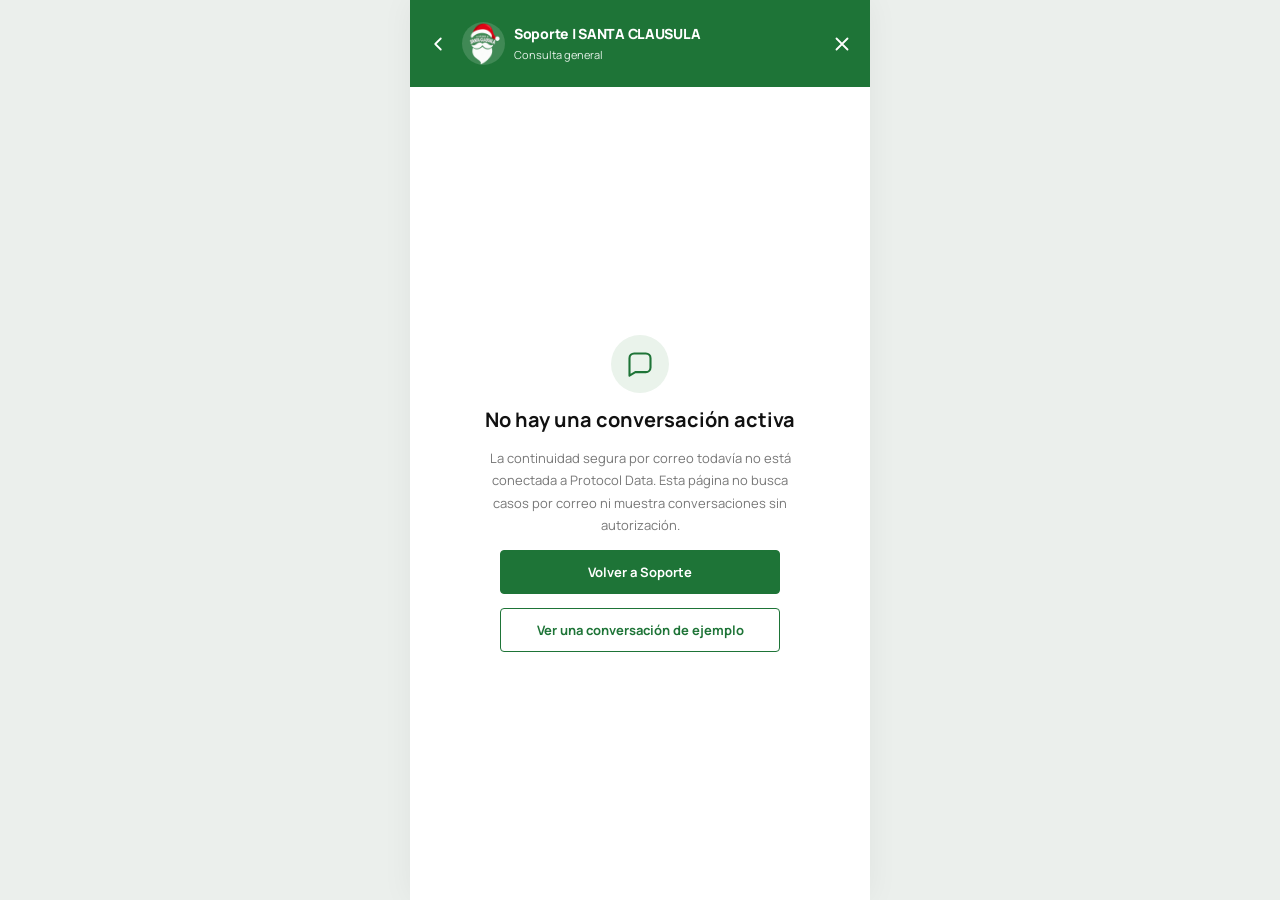
==== conversacion.html @ 4b4d0de5 "feat(support): implement approved case A general support UI" ====
<!doctype html>
<html lang="es-AR">
<head>
  <meta charset="utf-8" />
  <meta name="viewport" content="width=device-width, initial-scale=1, viewport-fit=cover" />
  <meta name="theme-color" content="#1E7437" />
  <meta name="santa-clausula-conversation-build" content="20261105-case-a-01" />
  <meta name="robots" content="noindex, nofollow" />
  <title>Conversación de Soporte | SANTA CLAUSULA</title>
  <meta name="description" content="Interfaz de conversación de Soporte. Actualmente disponible solamente como demostración." />
  <link rel="icon" type="image/webp" href="./assets/santa-clausula-logo.webp" />
  <link rel="preconnect" href="https://fonts.googleapis.com" />
  <link rel="preconnect" href="https://fonts.gstatic.com" crossorigin />
  <link href="https://fonts.googleapis.com/css2?family=Manrope:wght@400;500;600;700;800&display=swap" rel="stylesheet" />
  <link rel="stylesheet" href="./css/customer-conversation-v1.css?v=20261105-case-a-01" />
</head>
<body class="customer-conversation-body">
  <main class="conversation-shell" aria-labelledby="conversationHeading">
    <header class="conversation-header">
      <a class="conversation-header__back" href="./soporte.html" aria-label="Volver a Soporte">
        <svg viewBox="0 0 24 24" aria-hidden="true"><path d="m15 18-6-6 6-6" /></svg>
      </a>
      <div class="conversation-header__avatar" aria-hidden="true">
        <img src="./assets/santa-clausula-logo.webp" alt="" width="46" height="46" decoding="async" />
      </div>
      <div class="conversation-header__copy">
        <h1 id="conversationHeading">Soporte | SANTA CLAUSULA</h1>
        <p>Consulta general</p>
      </div>
      <a class="conversation-header__close" href="./soporte.html" aria-label="Cerrar vista y volver a Soporte">
        <svg viewBox="0 0 24 24" aria-hidden="true"><path d="M18 6 6 18M6 6l12 12" /></svg>
      </a>
    </header>

    <section id="conversationDemo" class="conversation-panel" aria-label="Vista previa de conversación" hidden>
      <div class="conversation-demo-notice" role="status">
        <span class="conversation-demo-notice__dot" aria-hidden="true"></span>
        Vista previa de diseño · mensajes ficticios · sin conexión con Soporte
      </div>
      <div class="conversation-context">
        <div class="conversation-context__row">
          <span>Motivo: Cambios y devoluciones</span>
          <span class="conversation-context__status">En proceso (ejemplo)</span>
        </div>
      </div>
      <div id="conversationMessagesDemo" class="conversation-messages" role="log" aria-label="Mensajes de ejemplo">
        <p class="conversation-day">Hoy · Conversación de ejemplo</p>
        <article class="conversation-message conversation-message--customer">
          <div class="conversation-message__bubble">
            <p>Hola, quería consultar sobre las opciones de devolución.</p>
            <span>Vos · 10:32</span>
          </div>
        </article>
        <article class="conversation-message conversation-message--support">
          <span class="conversation-message__avatar" aria-hidden="true">
            <img src="./assets/santa-clausula-logo.webp" alt="" width="28" height="28" decoding="async" />
          </span>
          <div class="conversation-message__bubble">
            <p>¡Hola! Recibimos tu consulta. Vamos a ayudarte con la información correspondiente.</p>
            <span>Soporte · 10:35</span>
          </div>
        </article>
        <p class="conversation-privacy">Los mensajes reales serán privados de cada conversación autorizada.</p>
      </div>
      <div class="conversation-composer" aria-label="Redacción de mensajes: no disponible en demostración">
        <div class="conversation-composer__bar">
          <button type="button" disabled aria-label="Adjuntar archivo, no habilitado" title="Adjuntos disponibles tras activar Soporte">
            <svg viewBox="0 0 24 24" aria-hidden="true"><path d="m19 13-7.6 7.6a5 5 0 0 1-7-7L13 4.9a3.4 3.4 0 0 1 4.8 4.8l-8.5 8.5a1.7 1.7 0 0 1-2.4-2.4L14.5 8" /></svg>
          </button>
          <textarea rows="1" disabled aria-label="Escribir mensaje, no habilitado" placeholder="Escribí tu mensaje..."></textarea>
          <button type="button" class="conversation-composer__send" disabled aria-label="Enviar mensaje, no habilitado" title="Envío disponible al conectar Protocol Data">
            <svg viewBox="0 0 24 24" aria-hidden="true"><path d="m22 2-7 20-4-9-9-4Z" /><path d="M22 2 11 13" /></svg>
          </button>
        </div>
        <p>Vista previa: no podés enviar mensajes desde esta pantalla.</p>
      </div>
    </section>

    <section id="conversationEmpty" class="conversation-empty" aria-labelledby="conversationEmptyTitle">
      <div class="conversation-empty__icon" aria-hidden="true">
        <svg viewBox="0 0 24 24"><path d="M21 15a4 4 0 0 1-4 4H8l-5 3V7a4 4 0 0 1 4-4h10a4 4 0 0 1 4 4v8Z" /></svg>
      </div>
      <h2 id="conversationEmptyTitle">No hay una conversación activa</h2>
      <p>La continuidad segura por correo todavía no está conectada a Protocol Data. Esta página no busca casos por correo ni muestra conversaciones sin autorización.</p>
      <a class="conversation-empty__return" href="./soporte.html">Volver a Soporte</a>
      <a class="conversation-empty__preview" href="./conversacion.html?demo=1">Ver una conversación de ejemplo</a>
    </section>
  </main>
  <script defer src="./js/customer-conversation-v1.js?v=20261105-case-a-01"></script>
</body>
</html>
---- css/customer-conversation-v1.css ----
:root {
  --chat-green: #1E7437;
  --chat-ink: #111111;
  --chat-gray: #777777;
}
* { box-sizing: border-box; }
html, body { min-height: 100%; }
body.customer-conversation-body {
  display: flex;
  justify-content: center;
  align-items: stretch;
  margin: 0;
  background: #EBEFEC;
  color: var(--chat-ink);
  font-family: "Manrope", system-ui, -apple-system, sans-serif;
}
button, textarea { font: inherit; }
[hidden] { display: none !important; }
.conversation-shell {
  display: flex;
  width: min(100%, 460px);
  height: 100dvh;
  min-height: 0;
  flex-direction: column;
  overflow: hidden;
  background: #FFFFFF;
  box-shadow: 0 0 30px rgba(0, 0, 0, .05);
}
.conversation-header {
  display: grid;
  flex: none;
  grid-template-columns: 30px 43px minmax(0,1fr) 30px;
  align-items: center;
  gap: 9px;
  min-height: 87px;
  padding: max(13px, env(safe-area-inset-top, 0px)) 13px 13px;
  background: var(--chat-green);
  color: #FFFFFF;
}
.conversation-header__back,
.conversation-header__close {
  display: grid;
  width: 30px;
  height: 38px;
  place-items: center;
  color: #FFFFFF;
  text-decoration: none;
}
.conversation-header__back svg,
.conversation-header__close svg {
  width: 22px;
  height: 22px;
  fill: none;
  stroke: currentColor;
  stroke-width: 2;
  stroke-linecap: round;
  stroke-linejoin: round;
}
.conversation-header__avatar,
.conversation-message__avatar {
  display: flex;
  flex: none;
  align-items: center;
  justify-content: center;
  border-radius: 50%;
  background: rgba(255,255,255,.15);
}
.conversation-header__avatar {
  width: 43px;
  height: 43px;
}
.conversation-header__avatar img {
  display: block;
  width: 43px;
  height: 43px;
  object-fit: contain;
}
.conversation-header__copy { min-width: 0; }
.conversation-header__copy h1 {
  margin: 0;
  color: #FFFFFF;
  font-size: clamp(11px, 3.2vw, 14px);
  font-weight: 800;
  line-height: 1.34;
  letter-spacing: -.02em;
}
.conversation-header__copy p {
  margin: 4px 0 0;
  color: #E6F2E9;
  font-size: 11px;
  line-height: 1.3;
}
.conversation-panel {
  display: flex;
  flex: 1 1 auto;
  min-height: 0;
  flex-direction: column;
}
.conversation-demo-notice {
  display: flex;
  flex: none;
  align-items: center;
  gap: 7px;
  padding: 9px 13px;
  border-bottom: 1px solid #E5D7BE;
  background: #FFF7E8;
  color: #735113;
  font-size: 10px;
  font-weight: 600;
  line-height: 1.5;
}
.conversation-demo-notice__dot {
  width: 7px;
  height: 7px;
  flex: none;
  border-radius: 50%;
  background: #D49A37;
}
.conversation-context {
  flex: none;
  padding: 12px 14px;
  border-bottom: 1px solid #ECECEC;
  background: #F7F8F7;
}
.conversation-context__row {
  display: flex;
  justify-content: space-between;
  align-items: center;
  gap: 8px;
  color: #686868;
  font-size: 11px;
  line-height: 1.5;
}
.conversation-context__status {
  color: var(--chat-green);
  font-weight: 700;
  text-align: right;
}
.conversation-messages {
  display: flex;
  flex: 1 1 auto;
  min-height: 0;
  flex-direction: column;
  gap: 22px;
  overflow-y: auto;
  padding: 20px 15px 18px;
  background: #FFFFFF;
  overscroll-behavior: contain;
}
.conversation-day {
  margin: 0;
  color: #979797;
  text-align: center;
  font-size: 11px;
}
.conversation-message {
  display: flex;
  max-width: 100%;
}
.conversation-message--customer { justify-content: flex-end; }
.conversation-message--support {
  align-items: flex-start;
  gap: 8px;
  justify-content: flex-start;
}
.conversation-message__bubble {
  max-width: 83%;
  padding: 12px;
  border-radius: 10px;
}
.conversation-message--customer .conversation-message__bubble {
  background: #E7F3E9;
}
.conversation-message--support .conversation-message__bubble {
  background: #F2F2F2;
}
.conversation-message__bubble p {
  margin: 0;
  color: #252525;
  font-size: 13px;
  line-height: 1.65;
  overflow-wrap: anywhere;
}
.conversation-message__bubble span {
  display: block;
  margin-top: 7px;
  color: #797979;
  font-size: 10px;
  text-align: right;
}
.conversation-message__avatar {
  width: 28px;
  height: 28px;
  background: var(--chat-green);
}
.conversation-message__avatar img {
  display: block;
  width: 28px;
  height: 28px;
  object-fit: contain;
}
.conversation-privacy {
  margin: auto 0 0;
  padding: 4px 0;
  color: #9A9A9A;
  font-size: 10px;
  text-align: center;
  line-height: 1.5;
}
.conversation-composer {
  flex: none;
  padding: 12px 13px calc(13px + env(safe-area-inset-bottom, 0px));
  border-top: 1px solid #EAEAEA;
  background: #FFFFFF;
}
.conversation-composer__bar {
  display: flex;
  align-items: center;
  gap: 9px;
  min-height: 50px;
  padding: 7px 8px;
  border: 1px solid #DDDDDD;
  border-radius: 4px;
}
.conversation-composer__bar button {
  display: grid;
  width: 34px;
  height: 34px;
  flex: none;
  place-items: center;
  padding: 5px;
  border: 0;
  background: transparent;
  color: #999999;
}
.conversation-composer__bar button svg {
  width: 19px;
  height: 19px;
  fill: none;
  stroke: currentColor;
  stroke-width: 1.8;
  stroke-linecap: round;
  stroke-linejoin: round;
}
.conversation-composer__bar textarea {
  display: block;
  flex: 1 1 auto;
  min-width: 0;
  resize: none;
  border: 0;
  outline: 0;
  background: transparent;
  color: #777777;
  font-size: 13px;
}
.conversation-composer__bar textarea::placeholder { color: #999999; }
.conversation-composer__bar .conversation-composer__send {
  border-radius: 4px;
  background: #1E7437;
  color: #FFFFFF;
  opacity: .65;
}
.conversation-composer p {
  margin: 9px 0 0;
  color: #999999;
  font-size: 10px;
  text-align: center;
}
.conversation-empty {
  display: flex;
  flex: 1 1 auto;
  min-height: 0;
  flex-direction: column;
  justify-content: center;
  align-items: center;
  gap: 14px;
  padding: 32px 22px;
  text-align: center;
}
.conversation-empty__icon {
  display: grid;
  width: 58px;
  height: 58px;
  place-items: center;
  border-radius: 50%;
  background: #EAF3EB;
  color: var(--chat-green);
}
.conversation-empty__icon svg {
  width: 28px;
  height: 28px;
  fill: none;
  stroke: currentColor;
  stroke-width: 1.8;
  stroke-linecap: round;
  stroke-linejoin: round;
}
.conversation-empty h2 {
  margin: 0;
  color: #111111;
  font-size: 20px;
  line-height: 1.3;
}
.conversation-empty p {
  max-width: 330px;
  margin: 0;
  color: #777777;
  font-size: 13px;
  line-height: 1.7;
}
.conversation-empty__return,
.conversation-empty__preview {
  display: block;
  width: min(100%, 280px);
  padding: 12px 15px;
  border: 1px solid var(--chat-green);
  border-radius: 4px;
  background: var(--chat-green);
  color: #FFFFFF;
  font-size: 13px;
  font-weight: 700;
  text-decoration: none;
}
.conversation-empty__preview {
  background: #FFFFFF;
  color: var(--chat-green);
}
.conversation-header__back:focus-visible,
.conversation-header__close:focus-visible,
.conversation-empty a:focus-visible {
  outline: 3px solid #2579FF;
  outline-offset: 2px;
}
@media (max-width: 350px) {
  .conversation-header { gap: 5px; padding-right: 9px; padding-left: 9px; }
  .conversation-header__copy h1 { font-size: 11px; }
  .conversation-context__row { font-size: 10px; }
}
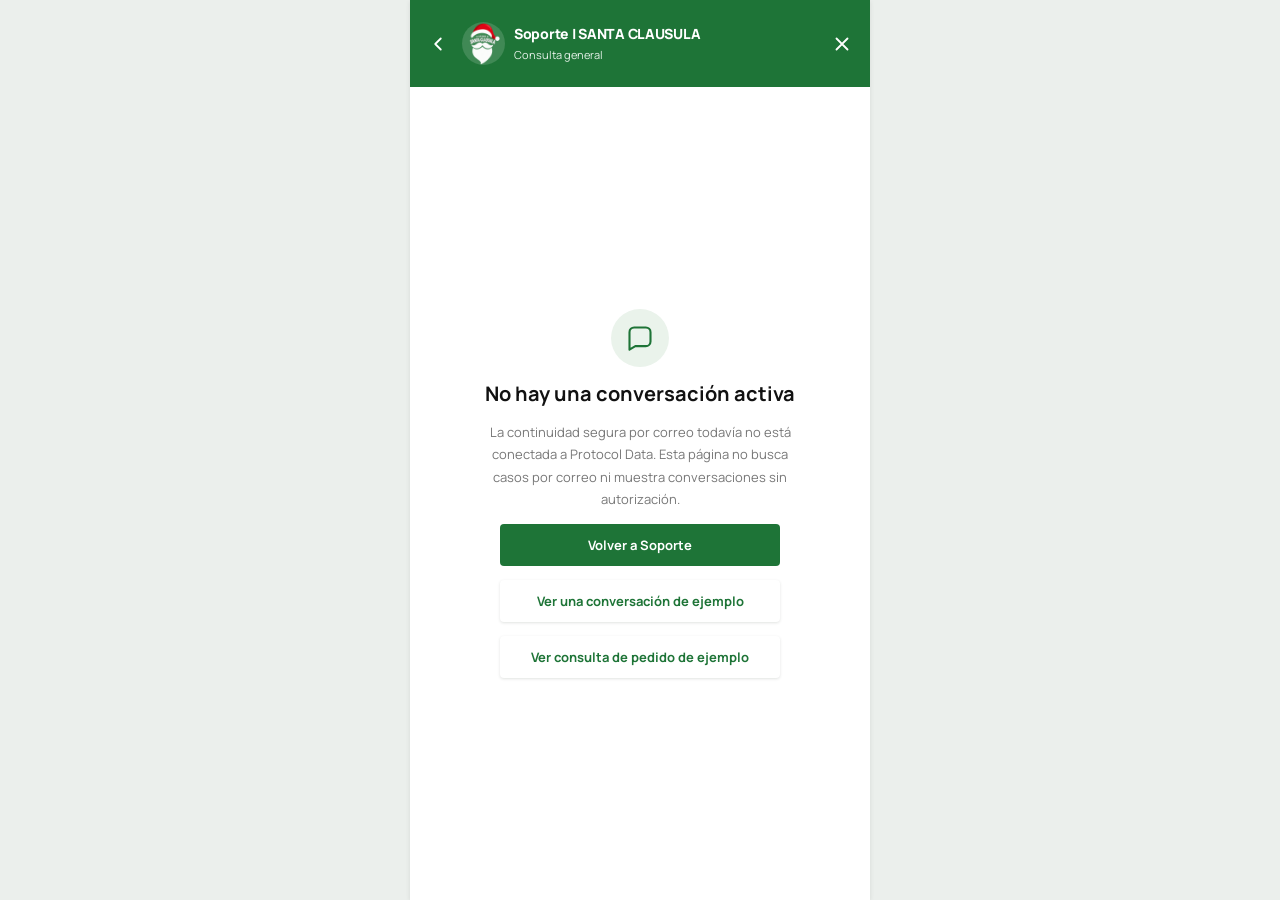
==== commit 8f789d39: "feat(support): add approved buyer context previews without colored borders" ====
--- a/conversacion.html
+++ b/conversacion.html
@@ -4,7 +4,7 @@
   <meta charset="utf-8" />
   <meta name="viewport" content="width=device-width, initial-scale=1, viewport-fit=cover" />
   <meta name="theme-color" content="#1E7437" />
-  <meta name="santa-clausula-conversation-build" content="20261105-case-a-01" />
+  <meta name="santa-clausula-conversation-build" content="20261105-case-b-01" />
   <meta name="robots" content="noindex, nofollow" />
   <title>Conversación de Soporte | SANTA CLAUSULA</title>
   <meta name="description" content="Interfaz de conversación de Soporte. Actualmente disponible solamente como demostración." />
@@ -12,7 +12,7 @@
   <link rel="preconnect" href="https://fonts.googleapis.com" />
   <link rel="preconnect" href="https://fonts.gstatic.com" crossorigin />
   <link href="https://fonts.googleapis.com/css2?family=Manrope:wght@400;500;600;700;800&display=swap" rel="stylesheet" />
-  <link rel="stylesheet" href="./css/customer-conversation-v1.css?v=20261105-case-a-01" />
+  <link rel="stylesheet" href="./css/customer-conversation-v1.css?v=20261105-case-b-01" />
 </head>
 <body class="customer-conversation-body">
   <main class="conversation-shell" aria-labelledby="conversationHeading">
@@ -25,7 +25,7 @@
       </div>
       <div class="conversation-header__copy">
         <h1 id="conversationHeading">Soporte | SANTA CLAUSULA</h1>
-        <p>Consulta general</p>
+        <p id="conversationSubtitle">Consulta general</p>
       </div>
       <a class="conversation-header__close" href="./soporte.html" aria-label="Cerrar vista y volver a Soporte">
         <svg viewBox="0 0 24 24" aria-hidden="true"><path d="M18 6 6 18M6 6l12 12" /></svg>
@@ -37,17 +37,59 @@
         <span class="conversation-demo-notice__dot" aria-hidden="true"></span>
         Vista previa de diseño · mensajes ficticios · sin conexión con Soporte
       </div>
+      <nav class="conversation-preview-switch" aria-label="Cambiar escenario de ejemplo">
+        <a href="./conversacion.html?demo=1" data-conversation-preview="general">General</a>
+        <a href="./conversacion.html?demo=buyer-pending" data-conversation-preview="buyer-pending">Sin verificar</a>
+        <a href="./conversacion.html?demo=buyer-verified" data-conversation-preview="buyer-verified">Pedido verificado</a>
+      </nav>
       <div class="conversation-context">
         <div class="conversation-context__row">
-          <span>Motivo: Cambios y devoluciones</span>
-          <span class="conversation-context__status">En proceso (ejemplo)</span>
+          <span id="conversationContextReason">Motivo: Cambios y devoluciones</span>
+          <span id="conversationContextStatus" class="conversation-context__status">En proceso (ejemplo)</span>
         </div>
       </div>
+      <section id="conversationBuyerPending" class="conversation-buyer-context conversation-buyer-context--pending" aria-label="Estado de verificación del pedido de ejemplo" hidden>
+        <div class="conversation-buyer-context__intro">
+          <span class="conversation-buyer-context__symbol" aria-hidden="true">
+            <svg viewBox="0 0 24 24"><path d="M12 3 4 6v6c0 5 3.4 8 8 9 4.6-1 8-4 8-9V6l-8-3Z"/><path d="M12 8v5m0 3h.01"/></svg>
+          </span>
+          <div class="conversation-buyer-context__copy">
+            <strong>Compra pendiente de verificación</strong>
+            <p>No hay un pedido asociado de forma segura a esta conversación.</p>
+          </div>
+        </div>
+      </section>
+      <section id="conversationBuyerVerified" class="conversation-buyer-context conversation-buyer-context--verified" aria-label="Pedido asociado ficticio de demostración" hidden>
+        <div class="conversation-buyer-context__intro">
+          <span class="conversation-buyer-context__symbol" aria-hidden="true">
+            <svg viewBox="0 0 24 24"><path d="M20 6 9 17l-5-5"/></svg>
+          </span>
+          <div class="conversation-buyer-context__copy">
+            <strong>Compra verificada (ejemplo)</strong>
+            <p>Datos ficticios para revisar el diseño.</p>
+          </div>
+        </div>
+        <div class="conversation-order-card" aria-label="Resumen de pedido de ejemplo">
+          <div class="conversation-order-card__top">
+            <span class="conversation-order-card__icon" aria-hidden="true">
+              <svg viewBox="0 0 24 24"><path d="M3 7 12 3l9 4v10l-9 4-9-4V7Z"/><path d="M3 7l9 4 9-4M12 11v10"/></svg>
+            </span>
+            <div class="conversation-order-card__identity">
+              <strong>Pedido #SC-DEMO</strong>
+              <span>Pedido asociado · Ficticio</span>
+            </div>
+          </div>
+          <div class="conversation-order-card__status">
+            <span>Estado del pedido</span>
+            <strong>En preparación (ejemplo)</strong>
+          </div>
+        </div>
+      </section>
       <div id="conversationMessagesDemo" class="conversation-messages" role="log" aria-label="Mensajes de ejemplo">
         <p class="conversation-day">Hoy · Conversación de ejemplo</p>
         <article class="conversation-message conversation-message--customer">
           <div class="conversation-message__bubble">
-            <p>Hola, quería consultar sobre las opciones de devolución.</p>
+            <p id="conversationSampleCustomer">Hola, quería consultar sobre las opciones de devolución.</p>
             <span>Vos · 10:32</span>
           </div>
         </article>
@@ -56,7 +98,7 @@
             <img src="./assets/santa-clausula-logo.webp" alt="" width="28" height="28" decoding="async" />
           </span>
           <div class="conversation-message__bubble">
-            <p>¡Hola! Recibimos tu consulta. Vamos a ayudarte con la información correspondiente.</p>
+            <p id="conversationSampleSupport">¡Hola! Recibimos tu consulta. Vamos a ayudarte con la información correspondiente.</p>
             <span>Soporte · 10:35</span>
           </div>
         </article>
@@ -84,8 +126,9 @@
       <p>La continuidad segura por correo todavía no está conectada a Protocol Data. Esta página no busca casos por correo ni muestra conversaciones sin autorización.</p>
       <a class="conversation-empty__return" href="./soporte.html">Volver a Soporte</a>
       <a class="conversation-empty__preview" href="./conversacion.html?demo=1">Ver una conversación de ejemplo</a>
+      <a class="conversation-empty__preview" href="./conversacion.html?demo=buyer-pending">Ver consulta de pedido de ejemplo</a>
     </section>
   </main>
-  <script defer src="./js/customer-conversation-v1.js?v=20261105-case-a-01"></script>
+  <script defer src="./js/customer-conversation-v1.js?v=20261105-case-b-01"></script>
 </body>
 </html>
--- a/css/customer-conversation-v1.css
+++ b/css/customer-conversation-v1.css
@@ -336,3 +336,201 @@
   .conversation-header__copy h1 { font-size: 11px; }
   .conversation-context__row { font-size: 10px; }
 }
+
+/* ---------------------------------------------------------------------
+   Case B — buyer context is UI-only, NOT a verified customer projection.
+   Approved 2026-11-05: NO colored outlines on cards, badges or widgets.
+   Background separation + tight, soft shadows instead of borders.
+   --------------------------------------------------------------------- */
+.conversation-preview-switch {
+  display: grid;
+  grid-template-columns: repeat(3, minmax(0, 1fr));
+  align-items: stretch;
+  flex: none;
+  gap: 5px;
+  padding: 8px 10px;
+  background: #F1F2F1;
+}
+.conversation-preview-switch a {
+  display: flex;
+  min-width: 0;
+  min-height: 36px;
+  align-items: center;
+  justify-content: center;
+  padding: 7px 5px;
+  border: 0;
+  border-radius: 4px;
+  background: transparent;
+  color: #5D665E;
+  text-align: center;
+  text-decoration: none;
+  font-size: 10.5px;
+  font-weight: 700;
+  line-height: 1.25;
+}
+.conversation-preview-switch a[aria-current="page"] {
+  background: #FFFFFF;
+  color: #1E7437;
+  box-shadow: 0 1px 3px rgba(20, 35, 24, .13);
+}
+.conversation-preview-switch a:focus-visible,
+.conversation-empty a:focus-visible {
+  outline: 0;
+  text-decoration: underline;
+  text-decoration-thickness: 2px;
+  text-underline-offset: 4px;
+  box-shadow: 0 1px 4px rgba(15, 27, 18, .24);
+}
+.conversation-buyer-context {
+  display: flex;
+  flex: none;
+  flex-direction: column;
+  gap: 12px;
+  padding: 13px 14px;
+  background: #F7F8F7;
+}
+.conversation-buyer-context__intro {
+  display: flex;
+  align-items: flex-start;
+  gap: 10px;
+}
+.conversation-buyer-context__symbol {
+  display: grid;
+  width: 29px;
+  height: 29px;
+  flex: none;
+  place-items: center;
+  border: 0;
+  border-radius: 4px;
+  background: #E7F1E9;
+  color: #1E7437;
+}
+.conversation-buyer-context--pending .conversation-buyer-context__symbol {
+  background: #EDEDED;
+  color: #5E5E5E;
+}
+.conversation-buyer-context__symbol svg,
+.conversation-order-card__icon svg {
+  width: 18px;
+  height: 18px;
+  fill: none;
+  stroke: currentColor;
+  stroke-width: 1.8;
+  stroke-linecap: round;
+  stroke-linejoin: round;
+}
+.conversation-buyer-context__copy { flex: 1; min-width: 0; }
+.conversation-buyer-context__copy strong {
+  display: block;
+  color: #202220;
+  font-size: 12px;
+  font-weight: 800;
+  line-height: 1.4;
+}
+.conversation-buyer-context__copy p {
+  margin: 4px 0 0;
+  color: #777777;
+  font-size: 11px;
+  line-height: 1.5;
+}
+.conversation-order-card {
+  display: flex;
+  flex-direction: column;
+  gap: 13px;
+  padding: 12px;
+  border: 0;
+  border-radius: 4px;
+  background: #FFFFFF;
+  box-shadow: 0 1px 3px rgba(18, 30, 19, .12);
+}
+.conversation-order-card__top {
+  display: flex;
+  align-items: center;
+  gap: 10px;
+}
+.conversation-order-card__icon {
+  display: grid;
+  width: 42px;
+  height: 42px;
+  flex: none;
+  place-items: center;
+  border: 0;
+  border-radius: 4px;
+  background: #E7F1E9;
+  color: #1E7437;
+}
+.conversation-order-card__icon svg {
+  width: 22px;
+  height: 22px;
+}
+.conversation-order-card__identity {
+  display: flex;
+  min-width: 0;
+  flex: 1;
+  flex-direction: column;
+  gap: 3px;
+}
+.conversation-order-card__identity strong {
+  color: #202220;
+  font-size: 13px;
+  font-weight: 800;
+}
+.conversation-order-card__identity span {
+  color: #777777;
+  font-size: 11px;
+}
+.conversation-order-card__status {
+  display: flex;
+  align-items: center;
+  justify-content: space-between;
+  gap: 12px;
+}
+.conversation-order-card__status span {
+  color: #777777;
+  font-size: 11px;
+}
+.conversation-order-card__status strong {
+  color: #1E7437;
+  text-align: right;
+  font-size: 11px;
+  font-weight: 700;
+}
+/* Remove legacy colored/visible card or widget outlines also in Case A. */
+.conversation-demo-notice,
+.conversation-context,
+.conversation-composer,
+.conversation-composer__bar,
+.conversation-empty__return,
+.conversation-empty__preview {
+  border: 0;
+}
+.conversation-context,
+.conversation-composer {
+  box-shadow: 0 1px 2px rgba(18, 30, 19, .08);
+}
+.conversation-composer__bar {
+  background: #F8F9F8;
+  box-shadow: 0 1px 3px rgba(20, 35, 24, .1);
+}
+.conversation-empty__preview {
+  box-shadow: 0 1px 3px rgba(20, 35, 24, .13);
+}
+@media (max-width: 350px) {
+  .conversation-preview-switch { padding: 7px 8px; gap: 3px; }
+  .conversation-preview-switch a { padding: 6px 3px; font-size: 10px; }
+  .conversation-order-card__status { align-items: flex-start; }
+}
+
+/* Keyboard-accessible focus without a colored frame. */
+.conversation-header__back:focus-visible,
+.conversation-header__close:focus-visible {
+  outline: 0;
+  border-radius: 4px;
+  background: rgba(255, 255, 255, .13);
+  box-shadow: 0 1px 3px rgba(10, 20, 12, .23);
+}
+@media (min-width: 461px) {
+  .conversation-shell {
+    box-shadow: 0 1px 5px rgba(15, 25, 18, .09);
+  }
+}
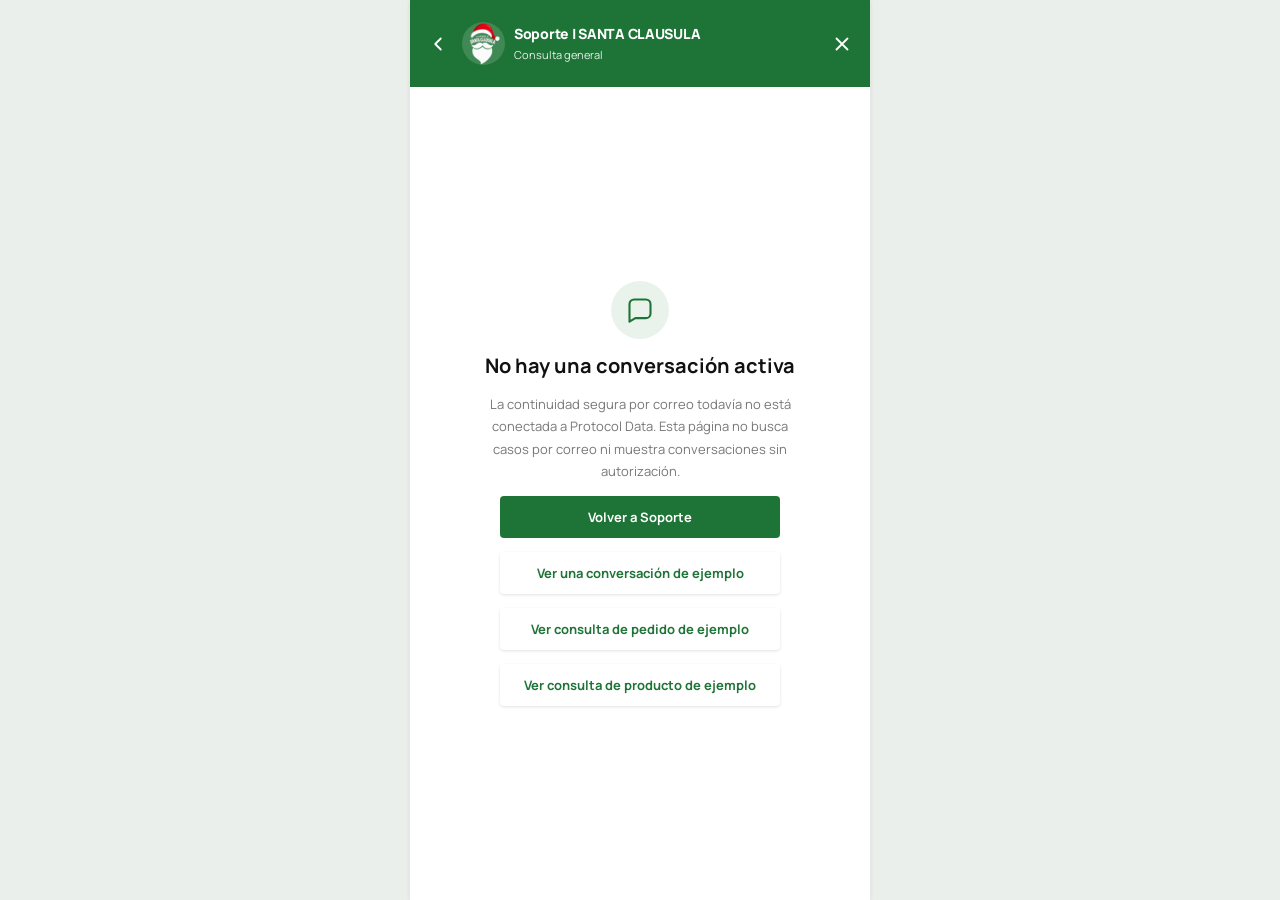
==== commit 0fa0ae43: "feat(support): unify approved product chat with customer conversation previews" ====
--- a/conversacion.html
+++ b/conversacion.html
@@ -4,7 +4,7 @@
   <meta charset="utf-8" />
   <meta name="viewport" content="width=device-width, initial-scale=1, viewport-fit=cover" />
   <meta name="theme-color" content="#1E7437" />
-  <meta name="santa-clausula-conversation-build" content="20261105-case-b-01" />
+  <meta name="santa-clausula-conversation-build" content="20261105-case-c-01" />
   <meta name="robots" content="noindex, nofollow" />
   <title>Conversación de Soporte | SANTA CLAUSULA</title>
   <meta name="description" content="Interfaz de conversación de Soporte. Actualmente disponible solamente como demostración." />
@@ -12,7 +12,7 @@
   <link rel="preconnect" href="https://fonts.googleapis.com" />
   <link rel="preconnect" href="https://fonts.gstatic.com" crossorigin />
   <link href="https://fonts.googleapis.com/css2?family=Manrope:wght@400;500;600;700;800&display=swap" rel="stylesheet" />
-  <link rel="stylesheet" href="./css/customer-conversation-v1.css?v=20261105-case-b-01" />
+  <link rel="stylesheet" href="./css/customer-conversation-v1.css?v=20261105-case-c-01" />
 </head>
 <body class="customer-conversation-body">
   <main class="conversation-shell" aria-labelledby="conversationHeading">
@@ -41,6 +41,7 @@
         <a href="./conversacion.html?demo=1" data-conversation-preview="general">General</a>
         <a href="./conversacion.html?demo=buyer-pending" data-conversation-preview="buyer-pending">Sin verificar</a>
         <a href="./conversacion.html?demo=buyer-verified" data-conversation-preview="buyer-verified">Pedido verificado</a>
+        <a href="./conversacion.html?demo=product" data-conversation-preview="product">Producto</a>
       </nav>
       <div class="conversation-context">
         <div class="conversation-context__row">
@@ -82,6 +83,17 @@
           <div class="conversation-order-card__status">
             <span>Estado del pedido</span>
             <strong>En preparación (ejemplo)</strong>
+          </div>
+        </div>
+      </section>
+      <section id="conversationProductContext" class="conversation-product-context" aria-label="Contexto de producto de ejemplo" hidden>
+        <p class="conversation-product-context__label">Estás consultando por este producto</p>
+        <div class="conversation-product-card">
+          <img class="conversation-product-card__image" src="./assets/proyector-navideno-producto.webp" alt="Proyector de formas navideñas portable" width="64" height="80" decoding="async" />
+          <div class="conversation-product-card__copy">
+            <strong>Proyector de formas navideñas portable</strong>
+            <span>Producto consultado · Ejemplo</span>
+            <small>La oferta seleccionada se mostrará cuando exista un contexto comercial autorizado.</small>
           </div>
         </div>
       </section>
@@ -127,8 +139,9 @@
       <a class="conversation-empty__return" href="./soporte.html">Volver a Soporte</a>
       <a class="conversation-empty__preview" href="./conversacion.html?demo=1">Ver una conversación de ejemplo</a>
       <a class="conversation-empty__preview" href="./conversacion.html?demo=buyer-pending">Ver consulta de pedido de ejemplo</a>
+      <a class="conversation-empty__preview" href="./conversacion.html?demo=product">Ver consulta de producto de ejemplo</a>
     </section>
   </main>
-  <script defer src="./js/customer-conversation-v1.js?v=20261105-case-b-01"></script>
+  <script defer src="./js/customer-conversation-v1.js?v=20261105-case-c-01"></script>
 </body>
 </html>
--- a/css/customer-conversation-v1.css
+++ b/css/customer-conversation-v1.css
@@ -534,3 +534,88 @@
     box-shadow: 0 1px 5px rgba(15, 25, 18, .09);
   }
 }
+
+/* Case C — product context preview · 2026-11-05
+   No borders: use short, gentle shadows as approved. */
+.conversation-product-context {
+  display: flex;
+  flex: none;
+  flex-direction: column;
+  gap: 9px;
+  padding: 12px 14px 15px;
+  background: #F7F8F7;
+}
+.conversation-product-context__label {
+  margin: 0;
+  color: #777777;
+  font-size: 11px;
+  font-weight: 600;
+  line-height: 1.45;
+}
+.conversation-product-card {
+  display: grid;
+  grid-template-columns: 64px minmax(0, 1fr);
+  align-items: center;
+  gap: 12px;
+  min-width: 0;
+  padding: 9px;
+  border: 0;
+  border-radius: 4px;
+  background: #FFFFFF;
+  box-shadow: 0 1px 3px rgba(18, 30, 19, .12);
+}
+.conversation-product-card__image {
+  display: block;
+  width: 64px;
+  height: 80px;
+  border-radius: 4px;
+  object-fit: cover;
+  background: #F0F1F0;
+}
+.conversation-product-card__copy {
+  min-width: 0;
+}
+.conversation-product-card__copy strong,
+.conversation-product-card__copy span,
+.conversation-product-card__copy small {
+  display: block;
+  overflow-wrap: anywhere;
+}
+.conversation-product-card__copy strong {
+  color: #1B1B1B;
+  font-size: 12px;
+  font-weight: 800;
+  line-height: 1.4;
+}
+.conversation-product-card__copy span {
+  margin-top: 5px;
+  color: #777777;
+  font-size: 11px;
+  line-height: 1.45;
+}
+.conversation-product-card__copy small {
+  margin-top: 5px;
+  color: #888888;
+  font-size: 10px;
+  line-height: 1.4;
+}
+.conversation-preview-switch {
+  display: flex;
+  flex: none;
+  overflow-x: auto;
+  scrollbar-width: thin;
+  gap: 5px;
+  padding: 8px 10px;
+  background: #F1F2F1;
+}
+.conversation-preview-switch a {
+  flex: 1 0 87px;
+  border: 0;
+}
+@media (max-width: 350px) {
+  .conversation-preview-switch a {
+    flex-basis: 82px;
+    font-size: 10px;
+  }
+}
+/* Keep the four preview tabs within the conversation's own scroll area. */
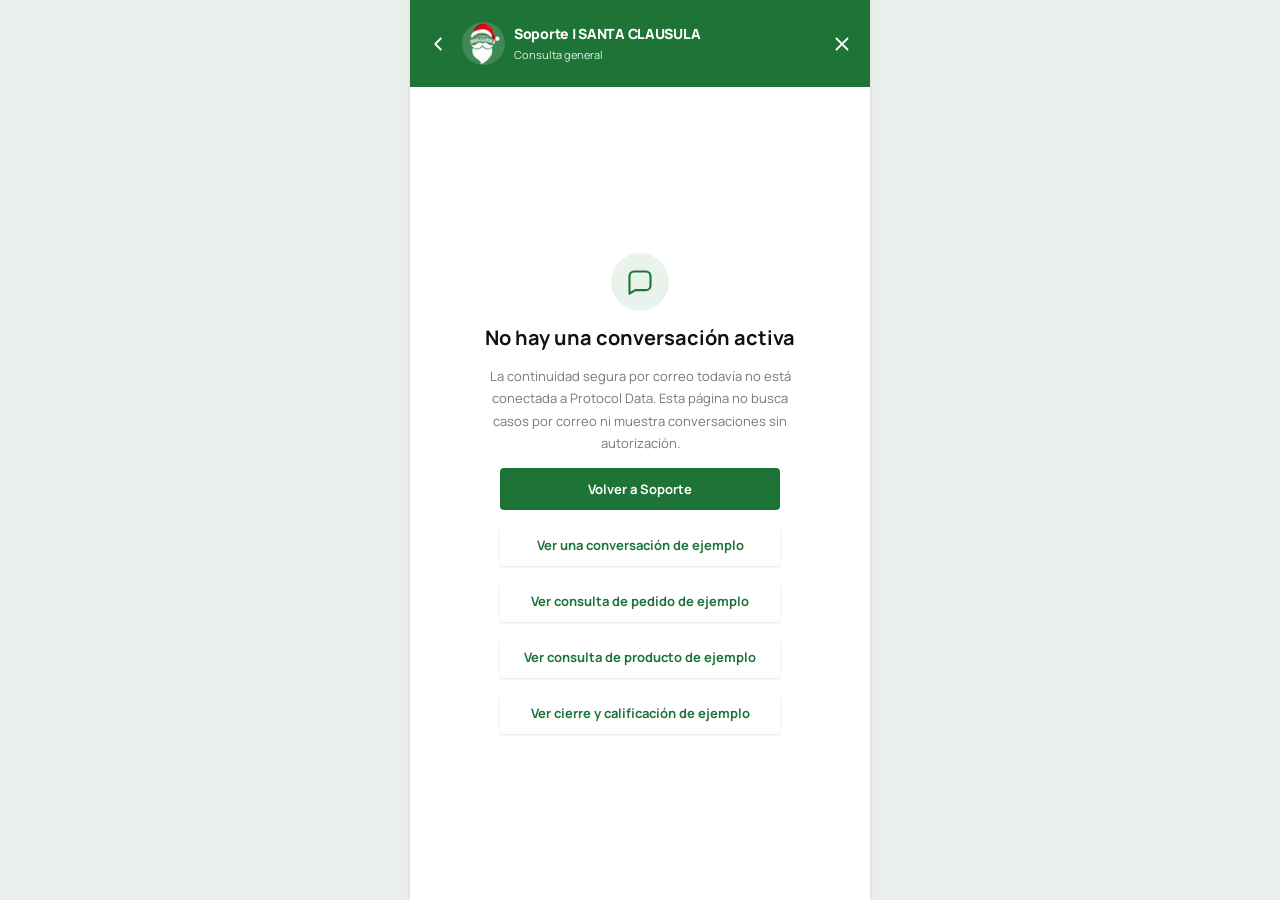
==== commit b3a926c1: "feat(support): implement approved post-close CSAT preview and freeze site logistics integration cont" ====
--- a/conversacion.html
+++ b/conversacion.html
@@ -4,7 +4,7 @@
   <meta charset="utf-8" />
   <meta name="viewport" content="width=device-width, initial-scale=1, viewport-fit=cover" />
   <meta name="theme-color" content="#1E7437" />
-  <meta name="santa-clausula-conversation-build" content="20261105-case-c-01" />
+  <meta name="santa-clausula-conversation-build" content="20261105-closure-rating-01" />
   <meta name="robots" content="noindex, nofollow" />
   <title>Conversación de Soporte | SANTA CLAUSULA</title>
   <meta name="description" content="Interfaz de conversación de Soporte. Actualmente disponible solamente como demostración." />
@@ -12,7 +12,8 @@
   <link rel="preconnect" href="https://fonts.googleapis.com" />
   <link rel="preconnect" href="https://fonts.gstatic.com" crossorigin />
   <link href="https://fonts.googleapis.com/css2?family=Manrope:wght@400;500;600;700;800&display=swap" rel="stylesheet" />
-  <link rel="stylesheet" href="./css/customer-conversation-v1.css?v=20261105-case-c-01" />
+  <link rel="stylesheet" href="./css/customer-conversation-v1.css?v=20261105-closure-rating-01" />
+  <link rel="stylesheet" href="./css/conversation-rating-v1.css?v=20261105-rating-01" />
 </head>
 <body class="customer-conversation-body">
   <main class="conversation-shell" aria-labelledby="conversationHeading">
@@ -42,6 +43,7 @@
         <a href="./conversacion.html?demo=buyer-pending" data-conversation-preview="buyer-pending">Sin verificar</a>
         <a href="./conversacion.html?demo=buyer-verified" data-conversation-preview="buyer-verified">Pedido verificado</a>
         <a href="./conversacion.html?demo=product" data-conversation-preview="product">Producto</a>
+        <a href="./conversacion.html?demo=closed-rating" data-conversation-preview="closed-rating">Calificación</a>
       </nav>
       <div class="conversation-context">
         <div class="conversation-context__row">
@@ -116,7 +118,15 @@
         </article>
         <p class="conversation-privacy">Los mensajes reales serán privados de cada conversación autorizada.</p>
       </div>
-      <div class="conversation-composer" aria-label="Redacción de mensajes: no disponible en demostración">
+      <div id="conversationClosedNotice" class="conversation-closed-notice" role="status" hidden>
+        <span class="conversation-closed-notice__mark" aria-hidden="true">✓</span>
+        <div class="conversation-closed-notice__copy">
+          <strong>Conversación finalizada</strong>
+          <span>Ya no es posible responder en este chat.</span>
+        </div>
+        <button id="conversationReopenRating" type="button" class="conversation-closed-notice__rate">Calificar atención</button>
+      </div>
+      <div id="conversationComposerPreview" class="conversation-composer" aria-label="Redacción de mensajes: no disponible en demostración">
         <div class="conversation-composer__bar">
           <button type="button" disabled aria-label="Adjuntar archivo, no habilitado" title="Adjuntos disponibles tras activar Soporte">
             <svg viewBox="0 0 24 24" aria-hidden="true"><path d="m19 13-7.6 7.6a5 5 0 0 1-7-7L13 4.9a3.4 3.4 0 0 1 4.8 4.8l-8.5 8.5a1.7 1.7 0 0 1-2.4-2.4L14.5 8" /></svg>
@@ -130,6 +140,44 @@
       </div>
     </section>
 
+    <!-- Case A/B/C shared CSAT presentation fixture; no real feedback endpoint. -->
+    <div id="conversationRatingBackdrop" class="conversation-rating-backdrop" hidden>
+      <section id="conversationRatingSheet" class="conversation-rating-sheet" role="dialog" aria-modal="true" aria-labelledby="conversationRatingTitle" aria-describedby="conversationRatingQuestion" tabindex="-1">
+        <div class="conversation-rating-handle" aria-hidden="true"></div>
+        <button id="conversationRatingClose" class="conversation-rating-close" type="button" aria-label="Cerrar calificación">×</button>
+        <div id="conversationRatingFormView" class="conversation-rating-view">
+          <div class="conversation-rating-success-mark" aria-hidden="true">✓</div>
+          <h2 id="conversationRatingTitle">Tu conversación finalizó</h2>
+          <p id="conversationRatingQuestion" class="conversation-rating-question">¿Cómo calificarías la atención recibida?</p>
+          <form id="conversationRatingForm" novalidate>
+            <fieldset class="conversation-rating-fieldset">
+              <legend class="visually-hidden">Seleccioná de una a cinco estrellas</legend>
+              <div class="conversation-rating-stars" role="radiogroup" aria-label="Calificación de la atención">
+                <button type="button" class="conversation-rating-star" data-rating-score="1" role="radio" aria-checked="false" aria-label="1 estrella · Muy mala">★</button>
+                <button type="button" class="conversation-rating-star" data-rating-score="2" role="radio" aria-checked="false" aria-label="2 estrellas · Mala">★</button>
+                <button type="button" class="conversation-rating-star" data-rating-score="3" role="radio" aria-checked="false" aria-label="3 estrellas · Regular">★</button>
+                <button type="button" class="conversation-rating-star" data-rating-score="4" role="radio" aria-checked="false" aria-label="4 estrellas · Buena">★</button>
+                <button type="button" class="conversation-rating-star" data-rating-score="5" role="radio" aria-checked="false" aria-label="5 estrellas · Excelente">★</button>
+              </div>
+            </fieldset>
+            <p id="conversationRatingSelection" class="conversation-rating-selection" aria-live="polite">Seleccioná de 1 a 5 estrellas</p>
+            <label class="conversation-rating-label" for="conversationRatingComment">¿Querés contarnos algo más?</label>
+            <textarea id="conversationRatingComment" class="conversation-rating-comment" rows="3" maxlength="600" placeholder="Escribí tu opinión (opcional)"></textarea>
+            <p class="conversation-rating-helper">Tu opinión nos ayuda a mejorar nuestro servicio.</p>
+            <button id="conversationRatingSubmit" class="conversation-rating-submit" type="submit" disabled>Simular envío de calificación</button>
+            <button id="conversationRatingSkip" class="conversation-rating-skip" type="button">Ahora no</button>
+          </form>
+          <p class="conversation-rating-disclosure">Demostración visual: no se envían ni almacenan calificaciones reales. Esta encuesta evalúa la atención, no el producto.</p>
+        </div>
+        <div id="conversationRatingFinished" class="conversation-rating-finished" hidden>
+          <div class="conversation-rating-success-mark" aria-hidden="true">✓</div>
+          <h2>Gracias por tu opinión</h2>
+          <p>Esta es una confirmación de ejemplo. Tu calificación no se envió ni quedó registrada.</p>
+          <button id="conversationRatingDone" class="conversation-rating-submit" type="button">Volver a la conversación</button>
+        </div>
+      </section>
+    </div>
+
     <section id="conversationEmpty" class="conversation-empty" aria-labelledby="conversationEmptyTitle">
       <div class="conversation-empty__icon" aria-hidden="true">
         <svg viewBox="0 0 24 24"><path d="M21 15a4 4 0 0 1-4 4H8l-5 3V7a4 4 0 0 1 4-4h10a4 4 0 0 1 4 4v8Z" /></svg>
@@ -140,8 +188,10 @@
       <a class="conversation-empty__preview" href="./conversacion.html?demo=1">Ver una conversación de ejemplo</a>
       <a class="conversation-empty__preview" href="./conversacion.html?demo=buyer-pending">Ver consulta de pedido de ejemplo</a>
       <a class="conversation-empty__preview" href="./conversacion.html?demo=product">Ver consulta de producto de ejemplo</a>
+      <a class="conversation-empty__preview" href="./conversacion.html?demo=closed-rating">Ver cierre y calificación de ejemplo</a>
     </section>
   </main>
-  <script defer src="./js/customer-conversation-v1.js?v=20261105-case-c-01"></script>
+  <script defer src="./js/customer-conversation-v1.js?v=20261105-closure-rating-01"></script>
+  <script defer src="./js/conversation-rating-v1.js?v=20261105-rating-01"></script>
 </body>
 </html>
--- a/css/conversation-rating-v1.css
+++ b/css/conversation-rating-v1.css
@@ -0,0 +1,163 @@
+/* SANTA CLAUSULA — Conversation closure CSAT V1.
+   Approved 2026-11-05; presentation only, no remote rating endpoint.
+   IMPORTANT: no decorative outlines around cards, badges or widgets. */
+.conversation-shell { position: relative; }
+.conversation-closed-notice[hidden], .conversation-rating-backdrop[hidden],
+.conversation-rating-view[hidden], .conversation-rating-finished[hidden] { display: none !important; }
+.conversation-closed-notice {
+  display: flex;
+  flex: none;
+  align-items: center;
+  gap: 10px;
+  padding: 12px 14px calc(12px + env(safe-area-inset-bottom, 0px));
+  background: #F7F8F7;
+  box-shadow: 0 -1px 3px rgba(18,30,19,.09);
+}
+.conversation-closed-notice__mark {
+  display: grid; flex: none; width: 30px; height: 30px;
+  place-items: center; border-radius: 50%; border: 0;
+  background: #E7F3E9; color: #1E7437; font-size: 16px; font-weight: 800;
+}
+.conversation-closed-notice__copy { min-width: 0; flex: 1; }
+.conversation-closed-notice__copy strong,
+.conversation-closed-notice__copy span { display: block; }
+.conversation-closed-notice__copy strong { color: #202020; font-size: 11px; font-weight: 800; }
+.conversation-closed-notice__copy span { margin-top: 3px; color: #777777; font-size: 10px; line-height: 1.5; }
+.conversation-closed-notice__rate {
+  flex: none; min-height: 36px; padding: 8px 10px;
+  border: 0; border-radius: 4px; background: #FFFFFF;
+  color: #1E7437; font-size: 10px; font-weight: 800;
+  box-shadow: 0 1px 3px rgba(20,35,24,.12);
+  cursor: pointer;
+}
+.conversation-rating-backdrop {
+  position: absolute; inset: 0; z-index: 130;
+  display: flex; align-items: flex-end; justify-content: center;
+  background: rgba(0,0,0,.47);
+}
+.conversation-rating-sheet {
+  position: relative;
+  width: 100%; max-height: min(92%, 800px);
+  overflow-y: auto; overscroll-behavior: contain;
+  padding: 16px 20px calc(22px + env(safe-area-inset-bottom, 0px));
+  border: 0; border-radius: 20px 20px 0 0;
+  outline: none; background: #FFFFFF;
+  box-shadow: 0 -2px 7px rgba(15,27,18,.18);
+  color: #111111; text-align: center;
+}
+.conversation-rating-handle {
+  width: 42px; height: 4px; margin: 0 auto 22px;
+  border-radius: 999px; background: #D6D9D6;
+}
+.conversation-rating-close {
+  position: absolute; right: 13px; top: 11px;
+  display: grid; place-items: center;
+  width: 36px; height: 36px; border: 0; border-radius: 4px;
+  background: transparent; color: #777777; font-size: 27px;
+  cursor: pointer;
+}
+.conversation-rating-view,
+.conversation-rating-finished {
+  display: flex; flex-direction: column; align-items: stretch; gap: 12px;
+}
+.conversation-rating-success-mark {
+  display: grid; width: 48px; height: 48px; place-items: center;
+  align-self: center; margin-bottom: 2px; border: 0; border-radius: 50%;
+  background: #E8F3EA; color: #1E7437; font-size: 22px; font-weight: 800;
+}
+.conversation-rating-view h2,
+.conversation-rating-finished h2 {
+  margin: 0; color: #151515; font-size: 22px;
+  font-weight: 800; line-height: 1.25; letter-spacing: -.035em;
+}
+.conversation-rating-question,
+.conversation-rating-finished p {
+  margin: 0; color: #777777; font-size: 13px; line-height: 1.6;
+}
+.conversation-rating-fieldset {
+  min-width: 0; margin: 9px 0 0; padding: 0;
+  border: 0;
+}
+.visually-hidden {
+  position: absolute !important; width: 1px !important; height: 1px !important;
+  padding: 0 !important; margin: -1px !important;
+  overflow: hidden !important; clip: rect(0,0,0,0) !important;
+  white-space: nowrap !important; border: 0 !important;
+}
+.conversation-rating-stars {
+  display: flex; align-items: center; justify-content: center;
+  gap: clamp(4px, 1.9vw, 9px);
+}
+.conversation-rating-star {
+  width: min(15%, 50px); min-width: 40px; min-height: 48px;
+  padding: 0; border: 0; border-radius: 4px;
+  background: transparent; color: #C8CCC9;
+  font-size: clamp(32px, 9vw, 43px);
+  line-height: 1; cursor: pointer;
+  transition: color 80ms ease;
+}
+.conversation-rating-star.is-lit { color: #1E7437; }
+.conversation-rating-star[aria-checked="true"] {
+  background: #F1F7F1;
+}
+.conversation-rating-selection {
+  min-height: 18px; margin: -4px 0 2px;
+  color: #777777; font-size: 11px; font-weight: 700;
+}
+.conversation-rating-selection.has-rating { color: #1E7437; }
+.conversation-rating-label {
+  display: block; margin: 3px 0 0;
+  color: #222222; text-align: left; font-size: 12px; font-weight: 800;
+}
+.conversation-rating-comment {
+  display: block; width: 100%; min-height: 90px;
+  margin: 0; padding: 11px 12px;
+  border: 0; border-radius: 4px; outline: 0;
+  background: #F6F7F6; color: #111111;
+  font: 13px/1.6 "Manrope", system-ui, sans-serif;
+  resize: vertical;
+}
+.conversation-rating-comment::placeholder { color: #979797; }
+.conversation-rating-helper {
+  margin: -6px 0 4px; color: #888888;
+  text-align: left; font-size: 10.5px; line-height: 1.5;
+}
+.conversation-rating-submit {
+  display: block; width: 100%; min-height: 48px;
+  padding: 12px 13px; border: 0; border-radius: 4px;
+  background: #1E7437; color: #FFFFFF;
+  font: 800 13px/1.45 "Manrope", system-ui, sans-serif;
+  cursor: pointer;
+}
+.conversation-rating-submit:disabled { opacity: .48; cursor: not-allowed; }
+.conversation-rating-skip {
+  display: block; width: 100%; min-height: 40px;
+  padding: 9px 12px; border: 0; border-radius: 4px;
+  background: transparent; color: #777777;
+  font: 700 12px "Manrope", system-ui, sans-serif;
+  cursor: pointer;
+}
+.conversation-rating-disclosure {
+  margin: 2px 0 0; color: #909090;
+  font-size: 10px; line-height: 1.5;
+}
+.conversation-rating-finished { min-height: 250px; justify-content: center; }
+.conversation-rating-finished .conversation-rating-submit { margin-top: 14px; }
+.conversation-rating-close:focus-visible,
+.conversation-rating-star:focus-visible,
+.conversation-rating-comment:focus-visible,
+.conversation-rating-submit:focus-visible,
+.conversation-rating-skip:focus-visible,
+.conversation-closed-notice__rate:focus-visible {
+  outline: 0;
+  box-shadow: 0 1px 4px rgba(15,27,18,.30);
+}
+@media (max-width: 350px) {
+  .conversation-rating-sheet { padding-right: 14px; padding-left: 14px; }
+  .conversation-rating-star { min-width: 37px; }
+  .conversation-closed-notice { gap: 7px; padding-right: 9px; padding-left: 9px; }
+  .conversation-closed-notice__rate { padding: 7px; font-size: 9px; }
+}
+@media (prefers-reduced-motion: reduce) {
+  .conversation-rating-star { transition: none; }
+}
